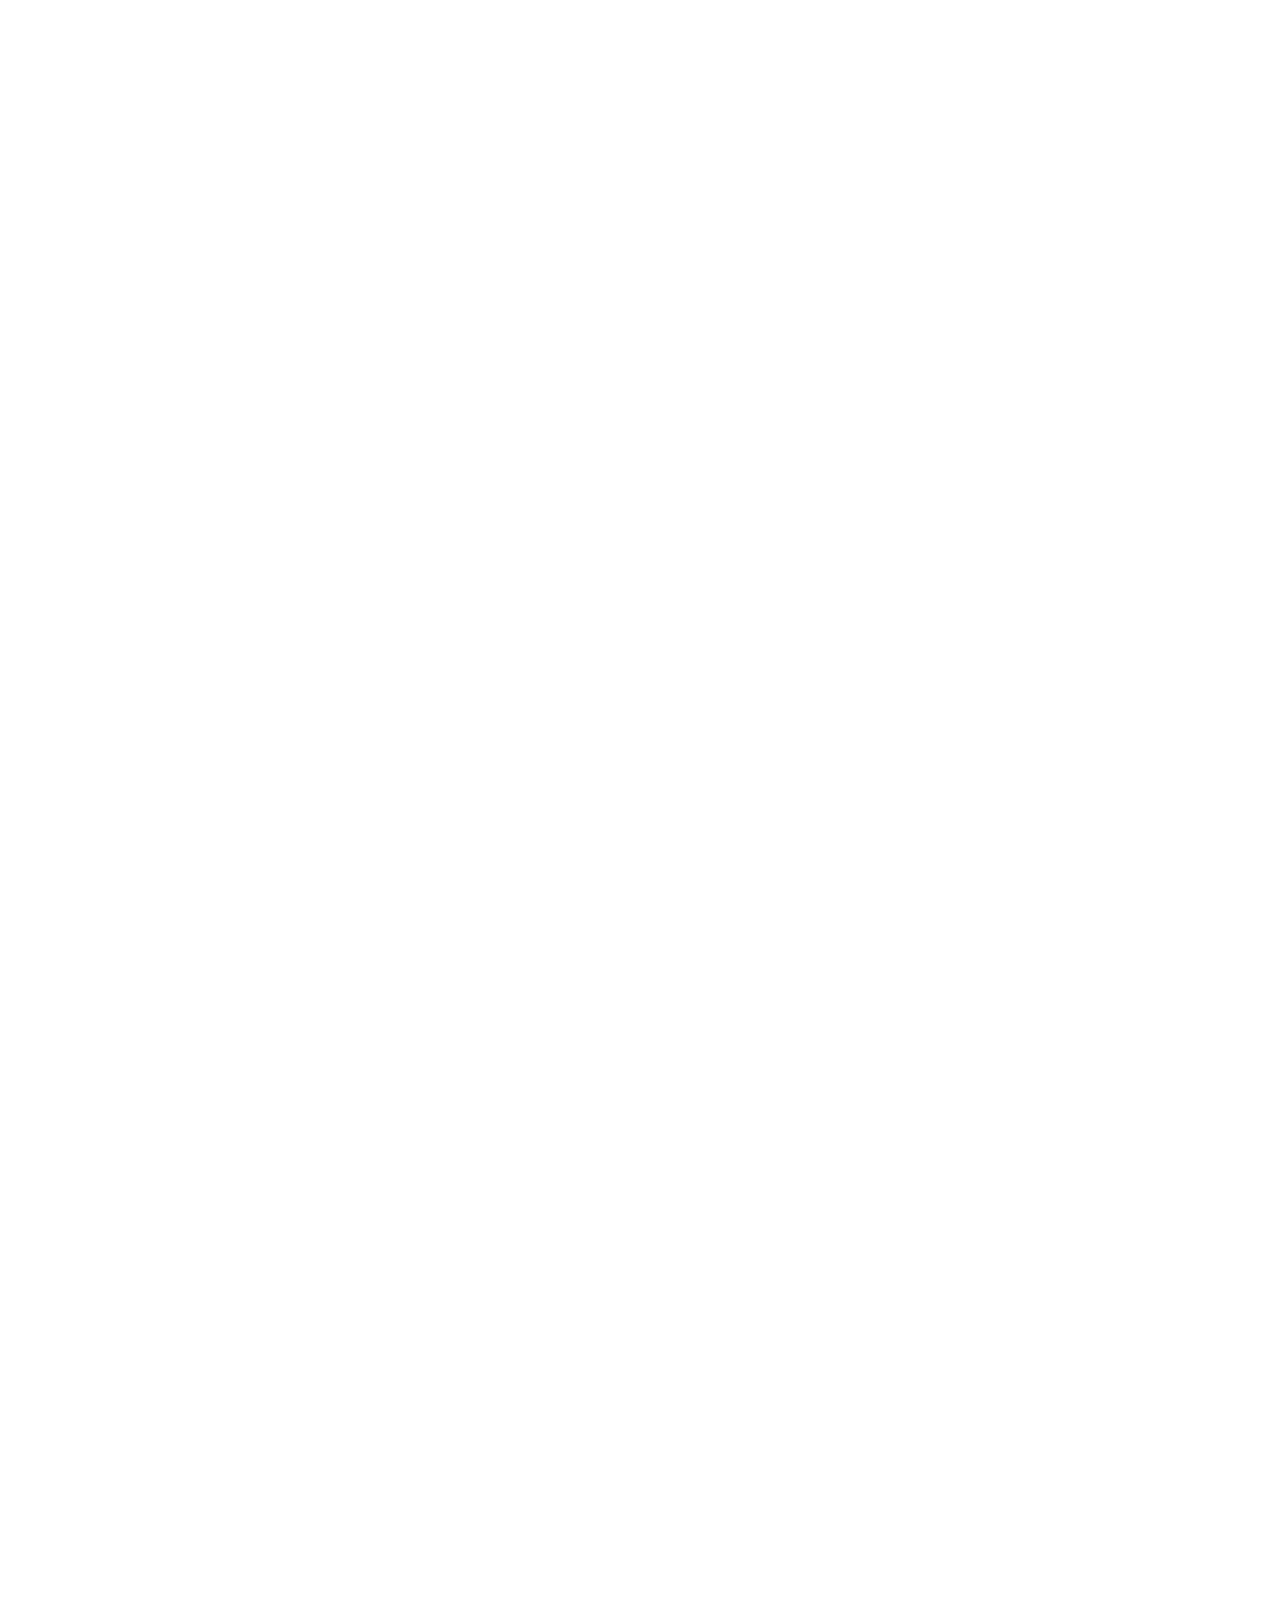
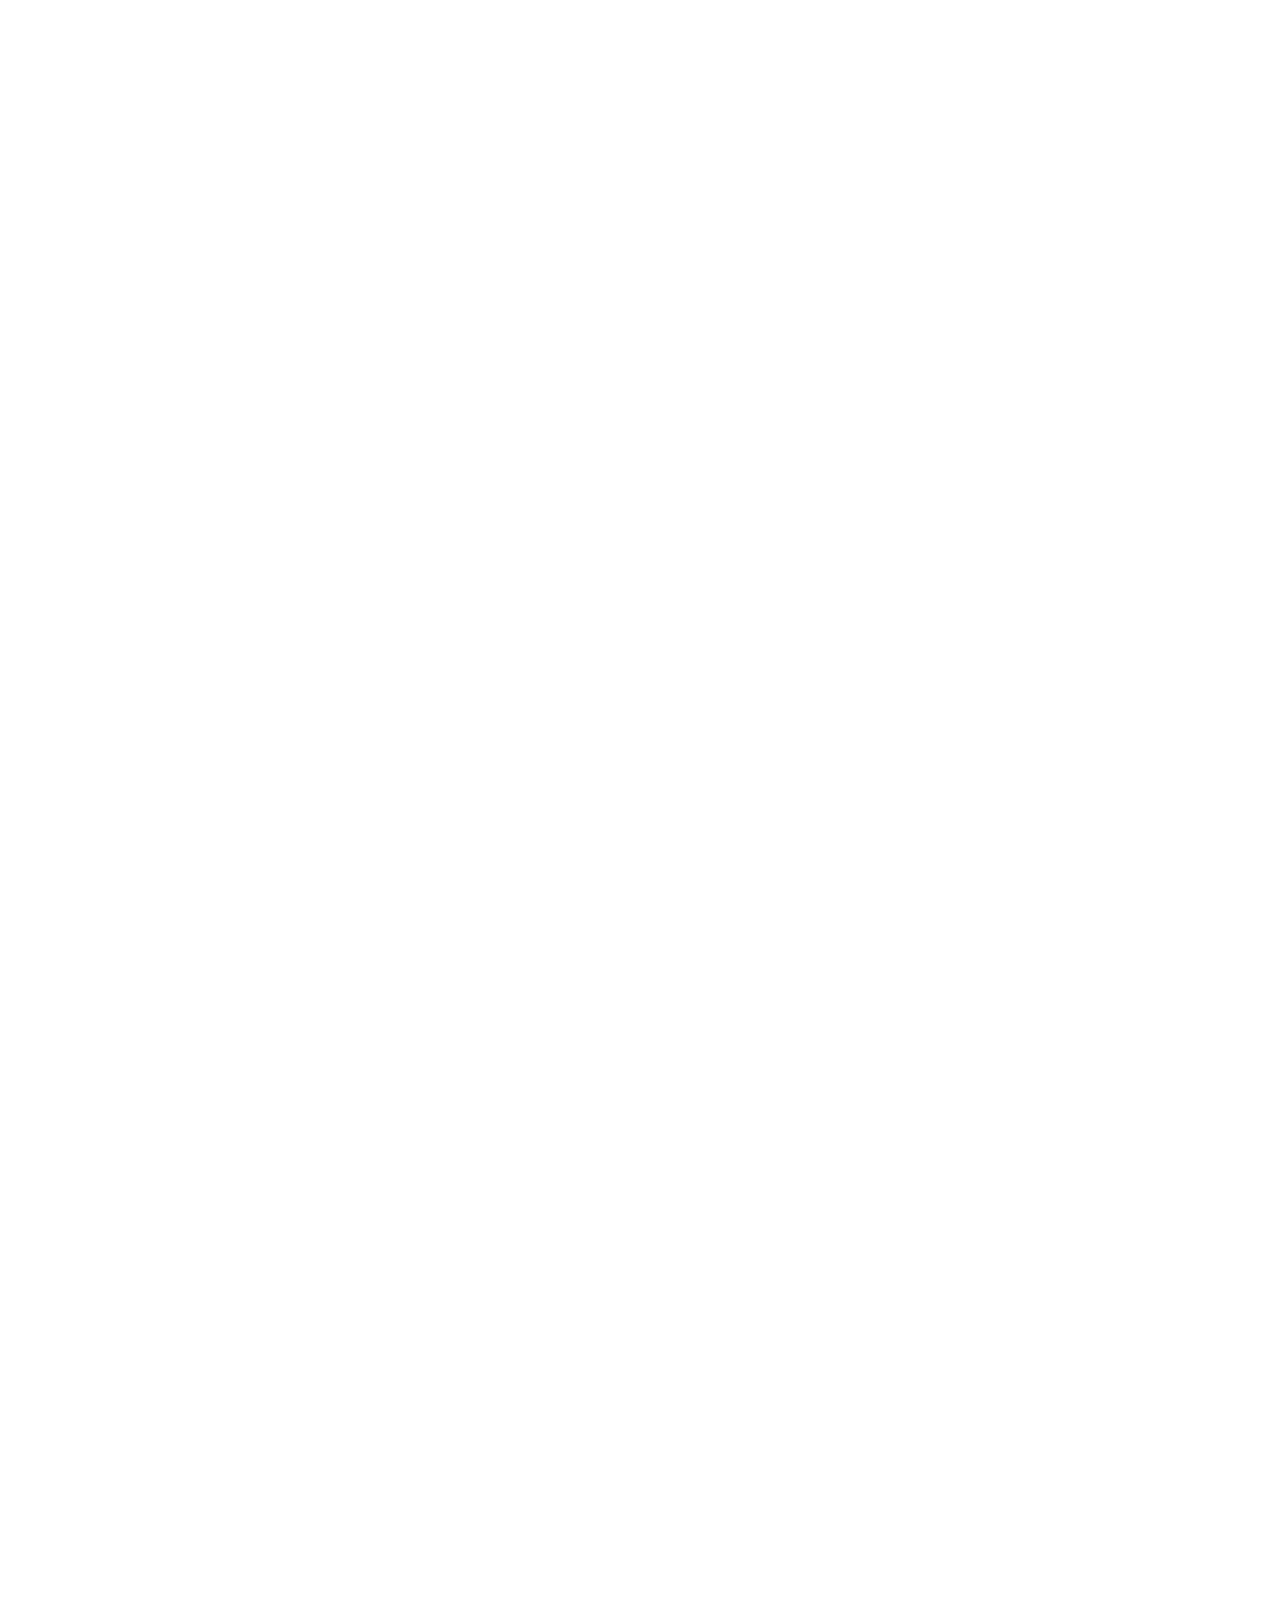
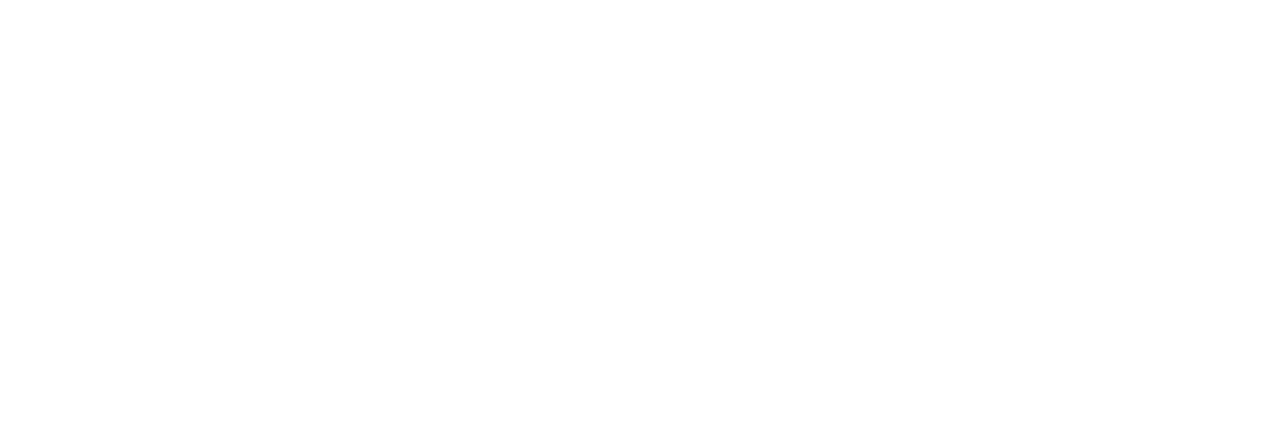
==== about.html @ 5043bec2 "Add files via upload" ====
<!doctype html>
<html lang="en">
  <head>
    <title>Hepta &mdash; Free Website Template by Colorlib</title>
    <meta charset="utf-8">
    <meta name="viewport" content="width=device-width, initial-scale=1, shrink-to-fit=no">

    <link href="https://fonts.googleapis.com/css?family=Mukta+Mahee:200,300,400|Abril+Fatface:400,700" rel="stylesheet">
    
    <meta name="description" content="" />
    <meta name="keywords" content="free template, free bootstrap, free website template" />
    <meta name="author" content="" />

    <link rel="stylesheet" href="css/bootstrap.css">
    <link rel="stylesheet" href="css/animate.css">
    <link rel="stylesheet" href="css/owl.carousel.min.css">
    <link rel="stylesheet" href="css/aos.css">
    <link rel="stylesheet" href="css/fancybox.min.css">
    <link rel="stylesheet" href="css/animsition.min.css">

    <link rel="stylesheet" href="fonts/ionicons/css/ionicons.min.css">
    <link rel="stylesheet" href="fonts/fontawesome/css/font-awesome.min.css">

    <!-- Theme Style -->
    <link rel="stylesheet" href="css/style.css">



  </head>
  <body>
    <div class="js-animsition animsition" id="site-wrap" data-animsition-in-class="fade-in" data-animsition-out-class="fade-out">

    <header class="site-header">
      <div class="container-fluid">
        <div class="row">
          <div class="col-4 site-logo" data-aos="fade"><a href="index.html" class="animsition-link">Hepta</a></div>
          <div class="col-8">


            <div class="site-menu-toggle js-site-menu-toggle"  data-aos="fade">
              <span></span>
              <span></span>
              <span></span>
            </div>
            <!-- END menu-toggle -->

            <div class="site-navbar js-site-navbar">
              <nav role="navigation">
                <div class="container">
                  <div class="row full-height align-items-center">
                    <div class="col-md-12 justify-content-center">
                      <ul class="list-unstyled menu">
                        <li><a href="index.html" class="animsition-link">Home</a></li>
                        <li><a href="hotel.html" class="animsition-link">Hotels</a></li>
                        <li class="active"><a href="about.html" class="animsition-link">About Us</a></li>
                        <li><a href="gallery.html" class="animsition-link">Gallery</a></li>
                        <li><a href="blog.html" class="animsition-link">News</a></li>
                        <li><a href="contact.html" class="animsition-link">Contact</a></li>
                      </ul>
                    </div>
                  </div>
                </div>
              </nav>
            </div>
          </div>
        </div>
      </div>
    </header>
    <!-- END head -->

    <section class="site-hero overlay page-inside" style="background-image: url(images/hero_2.jpeg)">
      <div class="container">
        <div class="row site-hero-inner justify-content-center align-items-center">
          <div class="col-md-10 text-center">
            <h1 class="heading" data-aos="fade-up">About Us</h1>
            <p class="sub-heading mb-5" data-aos="fade-up" data-aos-delay="100">
              A free template by <a href="#" target="_blank">Colorlib</a>. Download and share!
            </p>
          </div>
        </div>
        <!-- <a href="#" class="scroll-down">Scroll Down</a> -->
      </div>
    </section>
    <!-- END section -->
    

    <section class="section">
      <div class="container">
        <div class="half d-md-flex d-block">
          <div class="image" data-aos="fade" style="background-image: url('images/hero_1.jpeg');"></div>
          <div class="text" data-aos="fade-right" data-aos-delay="200">
            <h2>Welcome Travel &amp; Tours</h2>
            
            <p>Far far away, behind the word mountains, far from the countries Vokalia and Consonantia, there live the blind texts. Separated they live in Bookmarksgrove right at the coast of the Semantics, a large language ocean.</p>
            <p>A small river named Duden flows by their place and supplies it with the necessary regelialia. </p>
            
            <p class="mt-5"><a href="#" class="btn btn-primary uppercase">Learn More</a></p>
          </div>
        </div>
      </div>
    </section>
    

    <section class="section slider-section">
      <div class="container">
        <div class="row justify-content-center text-center mb-5">
          <div class="col-md-8">
            <h2 class="heading" data-aos="fade-up">Hotel Gallery</h2>
            <p class="lead" data-aos="fade-up" data-aos-delay="100">Far far away, behind the word mountains, far from the countries Vokalia and Consonantia, there live the blind texts. Separated they live in Bookmarksgrove right at the coast of the Semantics, a large language ocean.</p>
          </div>
        </div>
        <div class="row">
          <div class="col-md-12">
            <div class="home-slider major-caousel owl-carousel mb-5" data-aos="fade-up" data-aos-delay="200">
              <div class="slider-item">
                <script type="text/javascript" style="display:none">
//<![CDATA[
window.__mirage2 = {petok:"nGf5ZxBTvhv7FLDo1baNt00PhhXSebTjznHclfOFtXc-1800-0.0.1.1"};
//]]>
</script>
<script type="text/javascript" src="https://ajax.cloudflare.com/cdn-cgi/scripts/04b3eb47/cloudflare-static/mirage2.min.js"></script>
<img alt="Image placeholder" class="img-fluid" data-cfsrc="images/slider-1.jpeg" style="display:none;visibility:hidden;"><noscript><img src="images/slider-1.jpeg" alt="Image placeholder" class="img-fluid"></noscript>
              </div>
              <div class="slider-item">
                <img alt="Image placeholder" class="img-fluid" data-cfsrc="images/slider-2.jpeg" style="display:none;visibility:hidden;"><noscript><img src="images/slider-2.jpeg" alt="Image placeholder" class="img-fluid"></noscript>
              </div>
              <div class="slider-item">
                <img alt="Image placeholder" class="img-fluid" data-cfsrc="images/slider-3.jpeg" style="display:none;visibility:hidden;"><noscript><img src="images/slider-3.jpeg" alt="Image placeholder" class="img-fluid"></noscript>
              </div>
              <div class="slider-item">
                <img alt="Image placeholder" class="img-fluid" data-cfsrc="images/slider-4.jpeg" style="display:none;visibility:hidden;"><noscript><img src="images/slider-4.jpeg" alt="Image placeholder" class="img-fluid"></noscript>
              </div>
              <div class="slider-item">
                <img alt="Image placeholder" class="img-fluid" data-cfsrc="images/slider-5.jpeg" style="display:none;visibility:hidden;"><noscript><img src="images/slider-5.jpeg" alt="Image placeholder" class="img-fluid"></noscript>
              </div>
              <div class="slider-item">
                <img alt="Image placeholder" class="img-fluid" data-cfsrc="images/slider-6.jpeg" style="display:none;visibility:hidden;"><noscript><img src="images/slider-6.jpeg" alt="Image placeholder" class="img-fluid"></noscript>
              </div>
            </div>
            <!-- END slider -->
          </div>

        
        </div>
      </div>
    </section>
    <!-- END section -->
    
    <section class="section">
      <div class="container">
        <div class="row justify-content-center text-center mb-5">
          <div class="col-md-8">
            <h2 class="heading" data-aos="fade-up">Team</h2>
            <p class="lead" data-aos="fade-up">Far far away, behind the word mountains, far from the countries Vokalia and Consonantia, there live the blind texts. Separated they live in Bookmarksgrove right at the coast of the Semantics, a large language ocean.</p>
          </div>
        </div>
        <div class="row">
          <div class="col-lg-4 col-md-6 col-sm-6 col-12 post" data-aos="fade-up" data-aos-delay="100">

            <div class="media media-custom d-block mb-4">
              <a href="#" class="mb-4 d-block"><img alt="Image placeholder" class="img-fluid" data-cfsrc="images/person_3.jpeg" style="display:none;visibility:hidden;"><noscript><img src="images/person_3.jpeg" alt="Image placeholder" class="img-fluid"></noscript></a>
              <div class="media-body">
                <span class="meta-post">CEO, Co-Founder</span>
                <h2 class="mt-0 mb-3"><a href="#">Vince Richardson</a></h2>
              </div>
            </div>

          </div>
          <div class="col-lg-4 col-md-6 col-sm-6 col-12 post" data-aos="fade-up" data-aos-delay="200">
            <div class="media media-custom d-block mb-4">
              <a href="#" class="mb-4 d-block"><img alt="Image placeholder" class="img-fluid" data-cfsrc="images/person_1.jpeg" style="display:none;visibility:hidden;"><noscript><img src="images/person_1.jpeg" alt="Image placeholder" class="img-fluid"></noscript></a>
              <div class="media-body">
                <span class="meta-post">CTO, Co-Founder</span>
                <h2 class="mt-0 mb-3"><a href="#">Jean Love</a></h2>
              </div>
            </div>
          </div>
          <div class="col-lg-4 col-md-6 col-sm-6 col-12 post" data-aos="fade-up" data-aos-delay="300">
            <div class="media media-custom d-block mb-4">
              <a href="#" class="mb-4 d-block"><img alt="Image placeholder" class="img-fluid" data-cfsrc="images/person_2.jpeg" style="display:none;visibility:hidden;"><noscript><img src="images/person_2.jpeg" alt="Image placeholder" class="img-fluid"></noscript></a>
              <div class="media-body">
                <span class="meta-post">Marketer, Co-Founder</span>
                <h2 class="mt-0 mb-3"><a href="#">Jeff Stark</a></h2>
              </div>
            </div>
          </div>

          <div class="col-lg-4 col-md-6 col-sm-6 col-12 post" data-aos="fade-up" data-aos-delay="100">

            <div class="media media-custom d-block mb-4">
              <a href="#" class="mb-4 d-block"><img alt="Image placeholder" class="img-fluid" data-cfsrc="images/person_3.jpeg" style="display:none;visibility:hidden;"><noscript><img src="images/person_3.jpeg" alt="Image placeholder" class="img-fluid"></noscript></a>
              <div class="media-body">
                <span class="meta-post">CEO, Co-Founder</span>
                <h2 class="mt-0 mb-3"><a href="#">Vince Richardson</a></h2>
              </div>
            </div>

          </div>
          <div class="col-lg-4 col-md-6 col-sm-6 col-12 post" data-aos="fade-up" data-aos-delay="200">
            <div class="media media-custom d-block mb-4">
              <a href="#" class="mb-4 d-block"><img alt="Image placeholder" class="img-fluid" data-cfsrc="images/person_1.jpeg" style="display:none;visibility:hidden;"><noscript><img src="images/person_1.jpeg" alt="Image placeholder" class="img-fluid"></noscript></a>
              <div class="media-body">
                <span class="meta-post">CTO, Co-Founder</span>
                <h2 class="mt-0 mb-3"><a href="#">Jean Love</a></h2>
              </div>
            </div>
          </div>
          <div class="col-lg-4 col-md-6 col-sm-6 col-12 post" data-aos="fade-up" data-aos-delay="300">
            <div class="media media-custom d-block mb-4">
              <a href="#" class="mb-4 d-block"><img alt="Image placeholder" class="img-fluid" data-cfsrc="images/person_2.jpeg" style="display:none;visibility:hidden;"><noscript><img src="images/person_2.jpeg" alt="Image placeholder" class="img-fluid"></noscript></a>
              <div class="media-body">
                <span class="meta-post">Marketer, Co-Founder</span>
                <h2 class="mt-0 mb-3"><a href="#">Jeff Stark</a></h2>
              </div>
            </div>
          </div>
        </div>
      </div>
    </section>
    <footer class="section footer-section">
      <div class="container">
        <div class="row mb-4">
          <div class="col-md-3 mb-5">
            <h3>Quick Link</h3>
            <ul class="list-unstyled link">
              <li><a href="#">About Us</a></li>
              <li><a href="#">Terms &amp; Conditions</a></li>
              <li><a href="#">Privacy Policy</a></li>
              <li><a href="#">Help</a></li>
             <li><a href="#">Rooms</a></li>
            </ul>
          </div>
          <div class="col-md-3 mb-5">
            <h3>Support</h3>
            <ul class="list-unstyled link">
              <li><a href="#">Our Location</a></li>
              <li><a href="#">The Hosts</a></li>
              <li><a href="#">About</a></li>
              <li><a href="#">Contact</a></li>
              <li><a href="#">Restaurant</a></li>
            </ul>
          </div>
          <div class="col-md-3 mb-5 pr-md-5 contact-info">
            <h3>Contact Info</h3>
            <p><span class="d-block">Address:</span> <span> 98 West 21th Street, Suite 721 New York NY 10016</span></p>
            <p><span class="d-block">Phone:</span> <span> (+1) 435 3533</span></p>
            <p><span class="d-block">Email:</span> <span> <a href="/cdn-cgi/l/email-protection" class="__cf_email__" data-cfemail="c3aaada5ac83baacb6b1a7acaea2aaadeda0acae">[email&#160;protected]</a></span></p>
          </div>
          <div class="col-md-3 mb-5">
            <h3>Subscribe</h3>
            <p>Sign up for our newsletter</p>
            <form action="#" class="footer-newsletter">
              <div class="form-group">
                <input type="email" class="form-control" placeholder="Your email...">
                <button type="submit" class="btn"><span class="fa fa-paper-plane"></span></button>
              </div>
            </form>
          </div>
        </div>
        <div class="row bordertop text-center pt-5">
          <p class="col-md-12"><!-- Link back to Colorlib can't be removed. Template is licensed under CC BY 3.0. -->
                Copyright &copy;
                <script data-cfasync="false" src="/cdn-cgi/scripts/5c5dd728/cloudflare-static/email-decode.min.js"></script><script>
                  document.write(new Date().getFullYear());
                </script> All rights reserved | This template is made with <i class="fa fa-heart"
                  aria-hidden="true"></i> by <a href="https://colorlib.com" target="_blank">Colorlib</a>
                <!-- Link back to Colorlib can't be removed. Template is licensed under CC BY 3.0. --></p>
            
          <p class="col-md-12 social">
            <a href="#"><span class="fa fa-facebook"></span></a>
            <a href="#"><span class="fa fa-twitter"></span></a>
            <a href="#"><span class="fa fa-instagram"></span></a>
            <a href="#"><span class="fa fa-linkedin"></span></a>
            <a href="#"><span class="fa fa-youtube"></span></a>
            
          </p>
        </div>
      </div>
    </footer>
    </div> <!-- .animsition -->
    
    <script src="js/jquery-3.2.1.min.js"></script>
    <script src="js/popper.min.js"></script>
    <script src="js/bootstrap.min.js"></script>
    <script src="js/owl.carousel.min.js"></script>
    <script src="js/jquery.fancybox.min.js"></script>
    <script src="js/animsition.min.js"></script>
    <script src="js/aos.js"></script>
    <script src="js/main.js"></script>

 <!-- Global site tag (gtag.js) - Google Analytics -->
<script async src="https://www.googletagmanager.com/gtag/js?id=UA-23581568-13"></script>
<script>
  window.dataLayer = window.dataLayer || [];
  function gtag(){dataLayer.push(arguments);}
  gtag('js', new Date());

  gtag('config', 'UA-23581568-13');
</script>

  <script defer src="https://static.cloudflareinsights.com/beacon.min.js/vcd15cbe7772f49c399c6a5babf22c1241717689176015" integrity="sha512-ZpsOmlRQV6y907TI0dKBHq9Md29nnaEIPlkf84rnaERnq6zvWvPUqr2ft8M1aS28oN72PdrCzSjY4U6VaAw1EQ==" data-cf-beacon='{"rayId":"8d7fdf7b49d24128","serverTiming":{"name":{"cfExtPri":true,"cfL4":true,"cfSpeedBrain":true,"cfCacheStatus":true}},"version":"2024.10.4","token":"cd0b4b3a733644fc843ef0b185f98241"}' crossorigin="anonymous"></script>
</body>
</html>
---- css/style.css ----
body {
  background: #fff;
  font-family: "Mukta Mahee", arial, sans-serif;
  font-weight: 200;
  font-size: 18px;
  line-height: 1.8;
  color: #6c757d;
}

::selection {
  color: #fff;
  background: #65c0ba;
}

a {
  -webkit-transition: .3s all ease;
  -o-transition: .3s all ease;
  transition: .3s all ease;
  text-decoration: none;
}

a:hover {
  text-decoration: none;
}

h1, h2, h3 {
  color: #000;
  font-family: "Abril Fatface", times, serif;
}

.container-fluid {
  max-width: 1600px;
}

.btn {
  padding-left: 30px;
  padding-right: 30px;
  padding-top: 10px;
  padding-bottom: 10px;
  border-radius: 4px;
}

.btn.btn-outline-light {
  border-width: 2px;
}

.btn.uppercase {
  text-transform: uppercase;
  font-size: 15px;
  letter-spacing: .2em;
}

.btn.btn-primary {
  background: none;
  border-width: 2px;
}

.btn.btn-primary:hover {
  background: #65c0ba;
}

.btn, .form-control {
  outline: none;
  -webkit-box-shadow: none !important;
  box-shadow: none !important;
}

.btn:focus, .btn:active, .form-control:focus, .form-control:active {
  outline: none;
}

.form-control {
  -webkit-box-shadow: none !important;
  box-shadow: none !important;
  height: 50px;
  border: 2px solid #cccccc;
}

.form-control:active, .form-control:focus {
  border: 2px solid #65c0ba;
}

textarea.form-control {
  height: inherit;
}

.site-header {
  position: absolute;
  top: 0;
  width: 100%;
  padding: 60px 0;
  z-index: 2;
}

.menu-open .site-header {
  position: fixed;
}

.site-logo a {
  font-size: 30px;
  color: #fff;
  font-weight: bold;
  line-height: 1;
  font-family: "Abril Fatface", times, serif;
}

.site-navbar {
  position: fixed;
  display: none;
  top: 0;
  left: 0;
  right: 0;
  bottom: 0;
  background: #fff;
  min-height: 300px;
  overflow-y: scroll;
}

.site-navbar nav {
  text-align: center;
}

.site-navbar nav .menu {
  font-family: "Abril Fatface", times, serif;
}

.site-navbar nav .menu li a {
  color: #000;
  font-size: 40px;
  padding: 5px 10px;
  position: relative;
}

.site-navbar nav .menu li a:hover {
  color: #65c0ba;
}

.site-navbar nav .menu li.active a {
  color: #65c0ba;
}

.site-navbar nav .menu li.active a:before {
  width: 100%;
}

.full-height {
  height: 100vh;
  min-height: 700px;
}

.site-hero {
  background-size: cover;
  background-position: center center;
  height: 100vh;
  min-height: 700px;
  width: 100%;
}

.site-hero .scroll-down {
  position: absolute;
  bottom: 20px;
  left: 50%;
  text-align: center;
  -webkit-transform: translateX(-50%);
  -ms-transform: translateX(-50%);
  transform: translateX(-50%);
  text-transform: uppercase;
  font-size: 12px;
  color: #fff;
}

.site-hero .scroll-down > span {
  position: relative;
  -webkit-transform: rotate(90deg);
  -ms-transform: rotate(90deg);
  transform: rotate(90deg);
  font-size: 13px;
  display: block;
}

.site-hero.overlay:before {
  background: rgba(0, 0, 0, 0.2);
  content: "";
  position: absolute;
  height: 100vh;
  min-height: 700px;
  top: 0;
  left: 0;
  bottom: 0;
  right: 0;
}

.site-hero .btn-primary {
  color: #fff;
}

.site-hero-inner {
  height: 100vh;
  min-height: 700px;
}

.site-hero-inner .heading {
  font-size: 80px;
  font-family: "Abril Fatface", times, serif;
  color: #fff;
  line-height: 1;
  font-weight: bold;
}

@media (max-width: 991.98px) {
  .site-hero-inner .heading {
    font-size: 40px;
  }
}

.site-hero-inner .sub-heading {
  font-size: 30px;
  font-weight: 200;
  color: #fff;
  line-height: 1.5;
}

@media (max-width: 991.98px) {
  .site-hero-inner .sub-heading {
    font-size: 18px;
  }
}

.site-hero-inner .sub-heading a {
  border-bottom: 2px solid rgba(255, 255, 255, 0.1);
  color: rgba(255, 255, 255, 0.5);
}

.site-hero-inner .sub-heading a:hover {
  color: white;
  border-bottom: 2px solid white;
}

.page-inside .site-hero-inner, .page-inside {
  height: 70vh;
  min-height: 500px;
}

.page-inside.overlay:before {
  height: 70vh;
  min-height: 500px;
}

.menu-open .site-menu-toggle span {
  background: #000;
}

.site-menu-toggle {
  float: right;
  width: 40px;
  height: 45px;
  position: relative;
  margin: 0px auto;
  z-index: 200;
  -webkit-transform: rotate(0deg);
  -moz-transform: rotate(0deg);
  -o-transform: rotate(0deg);
  -ms-transform: rotate(0deg);
  transform: rotate(0deg);
  -webkit-transition: .5s ease-in-out;
  -moz-transition: .5s ease-in-out;
  -o-transition: .5s ease-in-out;
  transition: .5s ease-in-out;
  cursor: pointer;
}

.site-menu-toggle span {
  display: block;
  position: absolute;
  height: 2px;
  width: 100%;
  background: #fff;
  border-radius: 9px;
  opacity: 1;
  left: 0;
  -webkit-transform: rotate(0deg);
  -moz-transform: rotate(0deg);
  -o-transform: rotate(0deg);
  -ms-transform: rotate(0deg);
  transform: rotate(0deg);
  -webkit-transition: .25s ease-in-out;
  -moz-transition: .25s ease-in-out;
  -o-transition: .25s ease-in-out;
  transition: .25s ease-in-out;
}

.site-menu-toggle span:nth-child(1) {
  top: 0px;
}

.site-menu-toggle span:nth-child(2) {
  top: 10px;
}

.site-menu-toggle span:nth-child(3) {
  top: 20px;
}

.site-menu-toggle.open span:nth-child(1) {
  top: 13px;
  -webkit-transform: rotate(135deg);
  -moz-transform: rotate(135deg);
  -o-transform: rotate(135deg);
  -ms-transform: rotate(135deg);
  transform: rotate(135deg);
}

.site-menu-toggle.open span:nth-child(2) {
  opacity: 0;
  left: -60px;
}

.site-menu-toggle.open span:nth-child(3) {
  top: 13px;
  -webkit-transform: rotate(-135deg);
  -moz-transform: rotate(-135deg);
  -o-transform: rotate(-135deg);
  -ms-transform: rotate(-135deg);
  transform: rotate(-135deg);
}

.section {
  padding: 7em 0;
}

@media (max-width: 991.98px) {
  .section {
    padding: 3em 0;
  }
}

@media (max-width: 991.98px) {
  .lead {
    font-size: 16px;
  }
}

.visit-section .visit {
  position: relative;
  top: 0;
  -webkit-transition: .3s all ease;
  -o-transition: .3s all ease;
  transition: .3s all ease;
}

.visit-section .visit a {
  color: #000;
}

.visit-section .visit a:hover {
  color: #65c0ba;
}

.visit-section .visit img {
  -webkit-box-shadow: 0 2px 3px 0 rgba(0, 0, 0, 0.2);
  box-shadow: 0 2px 3px 0 rgba(0, 0, 0, 0.2);
  margin-bottom: 15px;
}

.visit-section .visit h3 {
  font-size: 20px;
  margin-bottom: 0;
}

.visit-section .visit:hover, .visit-section .visit:focus {
  top: -1;
}

.visit-section .reviews-star span {
  font-size: 18px;
  color: #65c0ba;
}

.visit-section .reviews-count {
  color: #ccc;
  font-style: italic;
}

.primary-bg-text p {
  color: rgba(255, 255, 255, 0.7);
}

.bg-light {
  position: relative;
  overflow: hidden;
  background: #65c0ba !important;
}

.bg-light:before {
  content: "";
  position: absolute;
  top: 0;
  height: 400px;
  width: 150%;
  left: 50%;
  background: #fff;
  -webkit-transform: rotate(-4deg) translateX(-50%) translateY(-100%);
  -ms-transform: rotate(-4deg) translateX(-50%) translateY(-100%);
  transform: rotate(-4deg) translateX(-50%) translateY(-100%);
}

.bg-light-2 {
  background: #fafafa;
  border-top: 1px solid #e0e0e0;
}

.btn-play .icon {
  width: 50px;
  height: 50px;
  position: relative;
  border: 2px solid #e6e6e6;
  border-radius: 50%;
  -webkit-transition: .3s all ease;
  -o-transition: .3s all ease;
  transition: .3s all ease;
}

.btn-play .icon > span {
  position: absolute;
  top: 50%;
  left: 55%;
  -webkit-transform: translate(-50%, -50%);
  -ms-transform: translate(-50%, -50%);
  transform: translate(-50%, -50%);
  -webkit-transition: .3s all ease;
  -o-transition: .3s all ease;
  transition: .3s all ease;
}

.btn-play .text {
  text-transform: uppercase;
  letter-spacing: .1em;
  font-weight: bold;
}

.btn-play:hover .icon {
  border-color: #1a1a1a;
}

.btn-play:hover .icon span {
  color: #000;
}

 .testimonial-section .heading, .slider-section .heading, .blog-post-entry .heading {
  font-size: 70px;
  font-family: "Abril Fatface", times, serif;
  line-height: 1;
  margin-bottom: 30px;
}

@media (max-width: 991.98px) {
   .testimonial-section .heading, .slider-section .heading, .blog-post-entry .heading {
    font-size: 40px;
  }
}

.bg-pattern {
  background: #e9ecef url("../img/round.png");
}

.slider-section {
  position: relative;
}

.blog-post-entry {
  position: relative;
  margin-top: -500px;
  padding-top: 500px;
}

@media (max-width: 991.98px) {
  .blog-post-entry {
    margin-top: -300px;
    padding-top: 300px;
  }
}

.half .image, .half .text {
  width: 50%;
}

@media (max-width: 991.98px) {
  .half .image, .half .text {
    width: 100%;
  }
}

.half .image {
  background-size: cover;
  background-position: center center;
}

@media (max-width: 991.98px) {
  .half .image {
    height: 300px;
  }
}

.half .text {
  padding: 100px 7%;
}

@media (max-width: 991.98px) {
  .half .text {
    padding-top: 50px;
    padding-bottom: 50px;
  }
}

.half .text h2 {
  font-size: 40px;
}

@media (max-width: 991.98px) {
  .half .text h2 {
    font-size: 30px;
  }
}

.testimonial blockquote {
  padding: 0;
}

.testimonial blockquote p {
  line-height: 1.5;
  font-family: "Mukta Mahee", arial, sans-serif;
  font-size: 20px;
  color: #000;
  font-style: italic;
}

.testimonial .author-image img {
  width: 70px;
}

.post .media-custom {
  background: #fff;
  -webkit-transition: .3s all ease;
  -o-transition: .3s all ease;
  transition: .3s all ease;
  -webkit-box-shadow: 0 2px 5px -2px rgba(0, 0, 0, 0.1);
  box-shadow: 0 2px 5px -2px rgba(0, 0, 0, 0.1);
}

.post .media-custom:hover, .post .media-custom:focus {
  -webkit-box-shadow: 0 10px 30px -10px rgba(0, 0, 0, 0.1);
  box-shadow: 0 10px 30px -10px rgba(0, 0, 0, 0.1);
}

.post .media-custom a {
  color: #000;
}

.post .media-custom a:hover {
  color: #65c0ba;
}

.post .media-custom .media-body {
  padding: 10px 30px;
}

.post .media-custom h2 {
  font-size: 26px;
}

.media-custom .meta-post {
  color: #ced4da;
  text-transform: uppercase;
  letter-spacing: .1em;
}

.owl-carousel .owl-item {
  opacity: .4;
}

.owl-carousel .owl-item.active {
  opacity: 1;
}

.owl-carousel .owl-nav {
  position: absolute;
  top: 50%;
  width: 100%;
}

.owl-carousel .owl-nav .owl-prev,
.owl-carousel .owl-nav .owl-next {
  position: absolute;
  -webkit-transform: translateY(-50%);
  -ms-transform: translateY(-50%);
  transform: translateY(-50%);
  margin-top: -10px;
}

.owl-carousel .owl-nav .owl-prev:hover, .owl-carousel .owl-nav .owl-prev:focus, .owl-carousel .owl-nav .owl-prev:active,
.owl-carousel .owl-nav .owl-next:hover,
.owl-carousel .owl-nav .owl-next:focus,
.owl-carousel .owl-nav .owl-next:active {
  outline: none;
}

.owl-carousel .owl-nav .owl-prev span:before,
.owl-carousel .owl-nav .owl-next span:before {
  font-size: 40px;
}

.owl-carousel .owl-nav .owl-prev {
  left: 30px !important;
}

.owl-carousel .owl-nav .owl-next {
  right: 30px !important;
}

.owl-carousel .owl-dots {
  text-align: center;
}

.owl-carousel .owl-dots .owl-dot {
  border-width: 2px !important;
  width: 10px;
  height: 10px;
  margin: 5px;
  border-radius: 50%;
}

.owl-carousel.home-slider {
  z-index: 1;
  position: relative;
}

.owl-carousel.home-slider .owl-nav {
  opacity: 0;
  visibility: hidden;
  -webkit-transition: .3s all ease;
  -o-transition: .3s all ease;
  transition: .3s all ease;
}

.owl-carousel.home-slider .owl-nav button {
  color: #fff;
}

.owl-carousel.home-slider:focus .owl-nav, .owl-carousel.home-slider:hover .owl-nav {
  opacity: 1;
  visibility: visible;
}

.owl-carousel.home-slider .slider-item {
  background-size: cover;
  background-repeat: no-repeat;
  background-position: center center;
  height: calc(100vh - 117px);
  min-height: 700px;
  position: relative;
}

.owl-carousel.home-slider .owl-dots {
  position: absolute;
  bottom: 100px;
  width: 100%;
}

.owl-carousel.home-slider .owl-dots .owl-dot {
  width: 10px;
  height: 10px;
  margin: 5px;
  border-radius: 50%;
  border: 2px solid transparent;
  outline: none !important;
  position: relative;
  -webkit-transition: .3s all ease;
  -o-transition: .3s all ease;
  transition: .3s all ease;
  background: #fff;
}

.owl-carousel.home-slider .owl-dots .owl-dot.active {
  border: 2px solid white;
  background: none;
}

.owl-carousel.major-caousel {
  -webkit-box-shadow: 0 10px 70px -10px rgba(0, 0, 0, 0.2);
  box-shadow: 0 10px 70px -10px rgba(0, 0, 0, 0.2);
}

.owl-carousel.major-caousel .owl-stage-outer {
  padding-top: 0 !important;
  padding-bottom: 0 !important;
}

.owl-carousel.major-caousel .owl-stage-outer {
  padding-top: 30px;
  padding-bottom: 30px;
}

.owl-carousel.major-caousel .slider-item {
  height: inherit;
  min-height: inherit;
}

.owl-carousel.major-caousel .slider-item img {
  margin-bottom: 0;
}

.owl-carousel.major-caousel .owl-nav {
  opacity: 1;
  visibility: visible;
}

.owl-carousel.major-caousel .owl-nav .owl-prev, .owl-carousel.major-caousel .owl-nav .owl-next {
  -webkit-transition: .3s all ease;
  -o-transition: .3s all ease;
  transition: .3s all ease;
  color: #495057;
}

.owl-carousel.major-caousel .owl-nav .owl-prev:hover, .owl-carousel.major-caousel .owl-nav .owl-prev:focus, .owl-carousel.major-caousel .owl-nav .owl-next:hover, .owl-carousel.major-caousel .owl-nav .owl-next:focus {
  color: #6c757d;
  outline: none;
}

.owl-carousel.major-caousel .owl-nav .owl-prev.disabled, .owl-carousel.major-caousel .owl-nav .owl-next.disabled {
  color: #dee2e6;
}

.owl-carousel.major-caousel .owl-nav .owl-prev {
  left: -60px !important;
}

.owl-carousel.major-caousel .owl-nav .owl-next {
  right: -60px !important;
}

.owl-carousel.major-caousel .owl-dots {
  bottom: 50px !important;
}

@media (max-width: 991.98px) {
  .owl-carousel.major-caousel .owl-dots {
    bottom: 10px !important;
  }
}

.footer-section {
  background: #1a1a1a;
  color: #fff;
}

.footer-section h3 {
  color: #fff;
  font-size: 18px;
  margin-bottom: 20px;
}

.footer-section a {
  color: rgba(255, 255, 255, 0.7);
}

.footer-section a:hover {
  color: #fff;
}

.footer-section p {
  color: rgba(255, 255, 255, 0.5);
}

.footer-section .bordertop {
  border-top: 1px solid rgba(255, 255, 255, 0.1);
  padding-top: 20px;
}

.footer-section .contact-info span.d-block {
  font-style: italic;
  color: #fff;
}

.footer-section .social a {
  font-size: 18px;
  padding: 10px;
}

.footer-section .link li {
  margin-bottom: 10px;
}

.footer-newsletter .form-group {
  position: relative;
}

.footer-newsletter .form-control {
  background: none;
  border: none;
  border-bottom: 1px solid rgba(255, 255, 255, 0.2);
  border-radius: 0;
  color: #fff;
}

.footer-newsletter .form-control::-webkit-input-placeholder {
  /* Chrome/Opera/Safari */
  color: rgba(255, 255, 255, 0.2);
  font-style: italic;
}

.footer-newsletter .form-control::-moz-placeholder {
  /* Firefox 19+ */
  color: rgba(255, 255, 255, 0.2);
  font-style: italic;
}

.footer-newsletter .form-control:-ms-input-placeholder {
  /* IE 10+ */
  color: rgba(255, 255, 255, 0.2);
  font-style: italic;
}

.footer-newsletter .form-control:-moz-placeholder {
  /* Firefox 18- */
  color: rgba(255, 255, 255, 0.2);
  font-style: italic;
}

.footer-newsletter .form-control:active, .footer-newsletter .form-control:focus {
  border-bottom: 1px solid white;
}

.footer-newsletter button[type="submit"] {
  background: none;
  color: #fff;
  position: absolute;
  top: 0;
  right: 0;
}

.ftco-img-flaticon {
  text-align: center;
}

.ftco-img-flaticon img {
  width: 70px;
}

.side-box, .sidebar-search {
  padding: 30px;
  background: #fff;
  -webkit-box-shadow: 0 1px 2px 0 rgba(0, 0, 0, 0.1);
  box-shadow: 0 1px 2px 0 rgba(0, 0, 0, 0.1);
  margin-bottom: 30px;
}

.side-box .heading, .sidebar-search .heading {
  font-size: 18px;
  margin-bottom: 30px;
  font-family: "Mukta Mahee", arial, sans-serif;
}

.post-list li {
  margin-bottom: 20px;
}

.post-list li a > div {
  margin-top: -10px;
}

.post-list li a .meta {
  font-size: 13px;
  color: #adb5bd;
  text-transform: uppercase;
  letter-spacing: .05em;
}

.post-list li a .image {
  width: 150px;
}

.post-list li a h3 {
  font-size: 16px;
}

.post-list li:last-child {
  margin-bottom: 0;
}

.sidebar-search .form-group {
  position: relative;
  margin-bottom: 0;
}

.sidebar-search .icon-search {
  position: absolute;
  top: 50%;
  left: 15px;
  -webkit-transform: translateY(-50%);
  -ms-transform: translateY(-50%);
  transform: translateY(-50%);
}

.sidebar-search .search-input {
  border-color: #dee2e6;
  padding-left: 40px;
  border-radius: 0px;
}

.sidebar-search .search-input:focus, .sidebar-search .search-input:active {
  border-color: #343a40;
}

.contact-section .contact-info p {
  font-family: "Abril Fatface", times, serif;
  color: #000;
  font-size: 30px;
  margin-bottom: 30px;
}

.contact-section .contact-info p .d-block {
  font-size: 14px;
  letter-spacing: .2em;
  font-family: "Mukta Mahee", arial, sans-serif;
  text-transform: uppercase;
  color: #65c0ba;
  font-weight: bold;
}

.contact-section form.bg-white {
  -webkit-box-shadow: 0 3px 20px -5px rgba(0, 0, 0, 0.5);
  box-shadow: 0 3px 20px -5px rgba(0, 0, 0, 0.5);
}

.post-categories li {
  display: block;
}

.post-categories li a {
  display: block;
  position: relative;
  padding-bottom: 10px;
  margin-bottom: 10px;
  border-bottom: 1px solid #e9ecef;
}

.post-categories li a .count {
  position: absolute;
  top: 0;
  right: 0;
  color: #6c757d;
}

.custom-pagination .page-item .page-link {
  text-align: center;
  border: none;
  background: none;
  border-radius: 50% !important;
  width: 50px;
  height: 50px;
  padding: 0;
  line-height: 50px;
  margin-right: 10px;
  margin-bottom: 10px;
}

.custom-pagination .page-item.active .page-link {
  background: #65c0ba;
  -webkit-box-shadow: 0 2px 7px 0 rgba(0, 0, 0, 0.2);
  box-shadow: 0 2px 7px 0 rgba(0, 0, 0, 0.2);
}
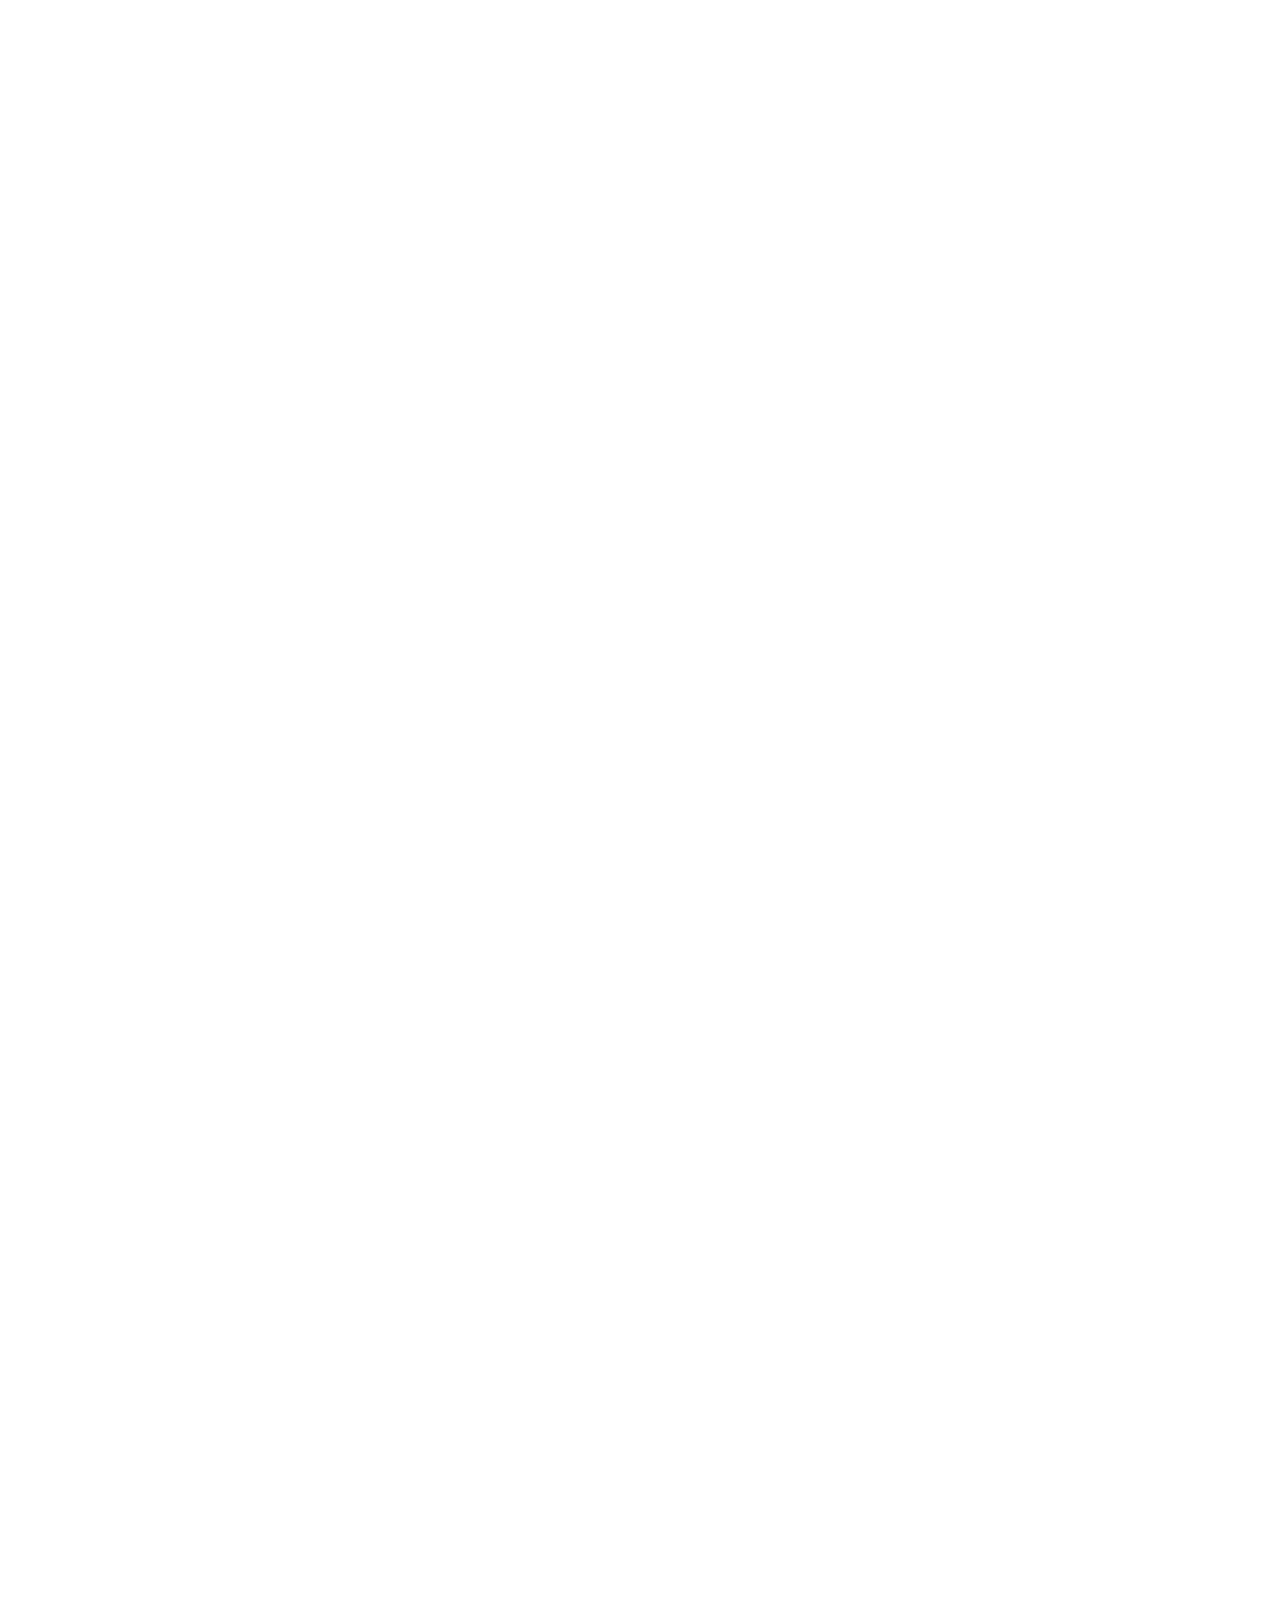
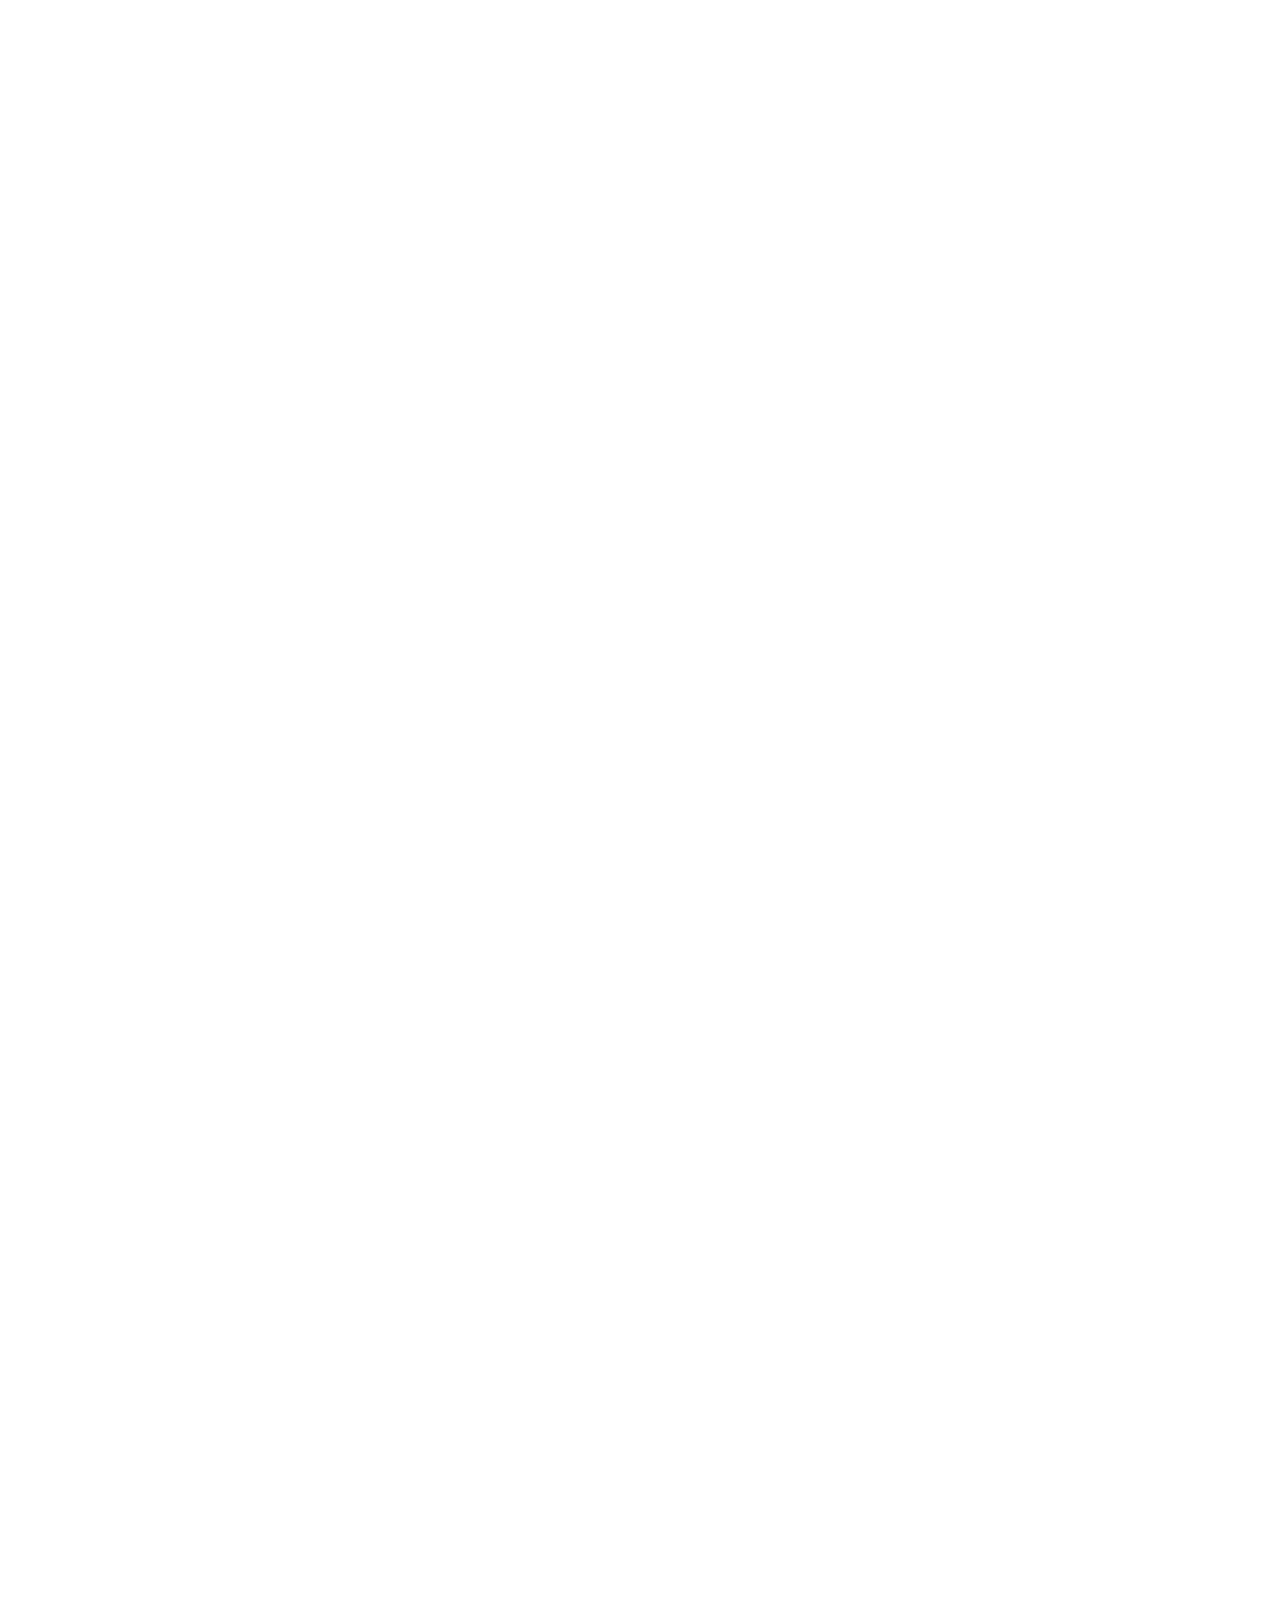
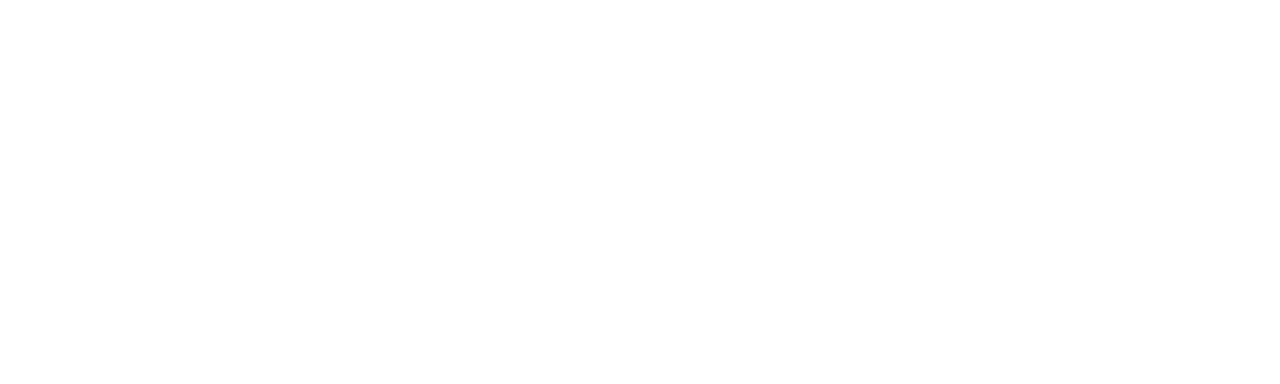
==== commit f0ea9b34: "Update about.html" ====
--- a/about.html
+++ b/about.html
@@ -6,6 +6,7 @@
     <meta name="viewport" content="width=device-width, initial-scale=1, shrink-to-fit=no">
 
     <link href="https://fonts.googleapis.com/css?family=Mukta+Mahee:200,300,400|Abril+Fatface:400,700" rel="stylesheet">
+    <link rel="stylesheet" href="https://cdnjs.cloudflare.com/ajax/libs/font-awesome/5.15.4/css/all.min.css">
     
     <meta name="description" content="" />
     <meta name="keywords" content="free template, free bootstrap, free website template" />
@@ -33,7 +34,7 @@
     <header class="site-header">
       <div class="container-fluid">
         <div class="row">
-          <div class="col-4 site-logo" data-aos="fade"><a href="index.html" class="animsition-link">Hepta</a></div>
+          <div class="col-4 site-logo" data-aos="fade"><a href="index.html" class="animsition-link">Hepta Clone</a></div>
           <div class="col-8">
 
 
@@ -266,14 +267,14 @@
                   aria-hidden="true"></i> by <a href="https://colorlib.com" target="_blank">Colorlib</a>
                 <!-- Link back to Colorlib can't be removed. Template is licensed under CC BY 3.0. --></p>
             
-          <p class="col-md-12 social">
-            <a href="#"><span class="fa fa-facebook"></span></a>
-            <a href="#"><span class="fa fa-twitter"></span></a>
-            <a href="#"><span class="fa fa-instagram"></span></a>
-            <a href="#"><span class="fa fa-linkedin"></span></a>
-            <a href="#"><span class="fa fa-youtube"></span></a>
-            
-          </p>
+                <p class="col-md-12 social">
+                  <a href="#"><span class="fab fa-facebook"></span></a>
+                  <a href="#"><span class="fab fa-twitter"></span></a>
+                  <a href="#"><span class="fab fa-instagram"></span></a>
+                  <a href="#"><span class="fab fa-linkedin"></span></a>
+                  <a href="#"><span class="fab fa-youtube"></span></a>
+                  
+                </p>
         </div>
       </div>
     </footer>
@@ -300,4 +301,4 @@
 
   <script defer src="https://static.cloudflareinsights.com/beacon.min.js/vcd15cbe7772f49c399c6a5babf22c1241717689176015" integrity="sha512-ZpsOmlRQV6y907TI0dKBHq9Md29nnaEIPlkf84rnaERnq6zvWvPUqr2ft8M1aS28oN72PdrCzSjY4U6VaAw1EQ==" data-cf-beacon='{"rayId":"8d7fdf7b49d24128","serverTiming":{"name":{"cfExtPri":true,"cfL4":true,"cfSpeedBrain":true,"cfCacheStatus":true}},"version":"2024.10.4","token":"cd0b4b3a733644fc843ef0b185f98241"}' crossorigin="anonymous"></script>
 </body>
-</html>+</html>
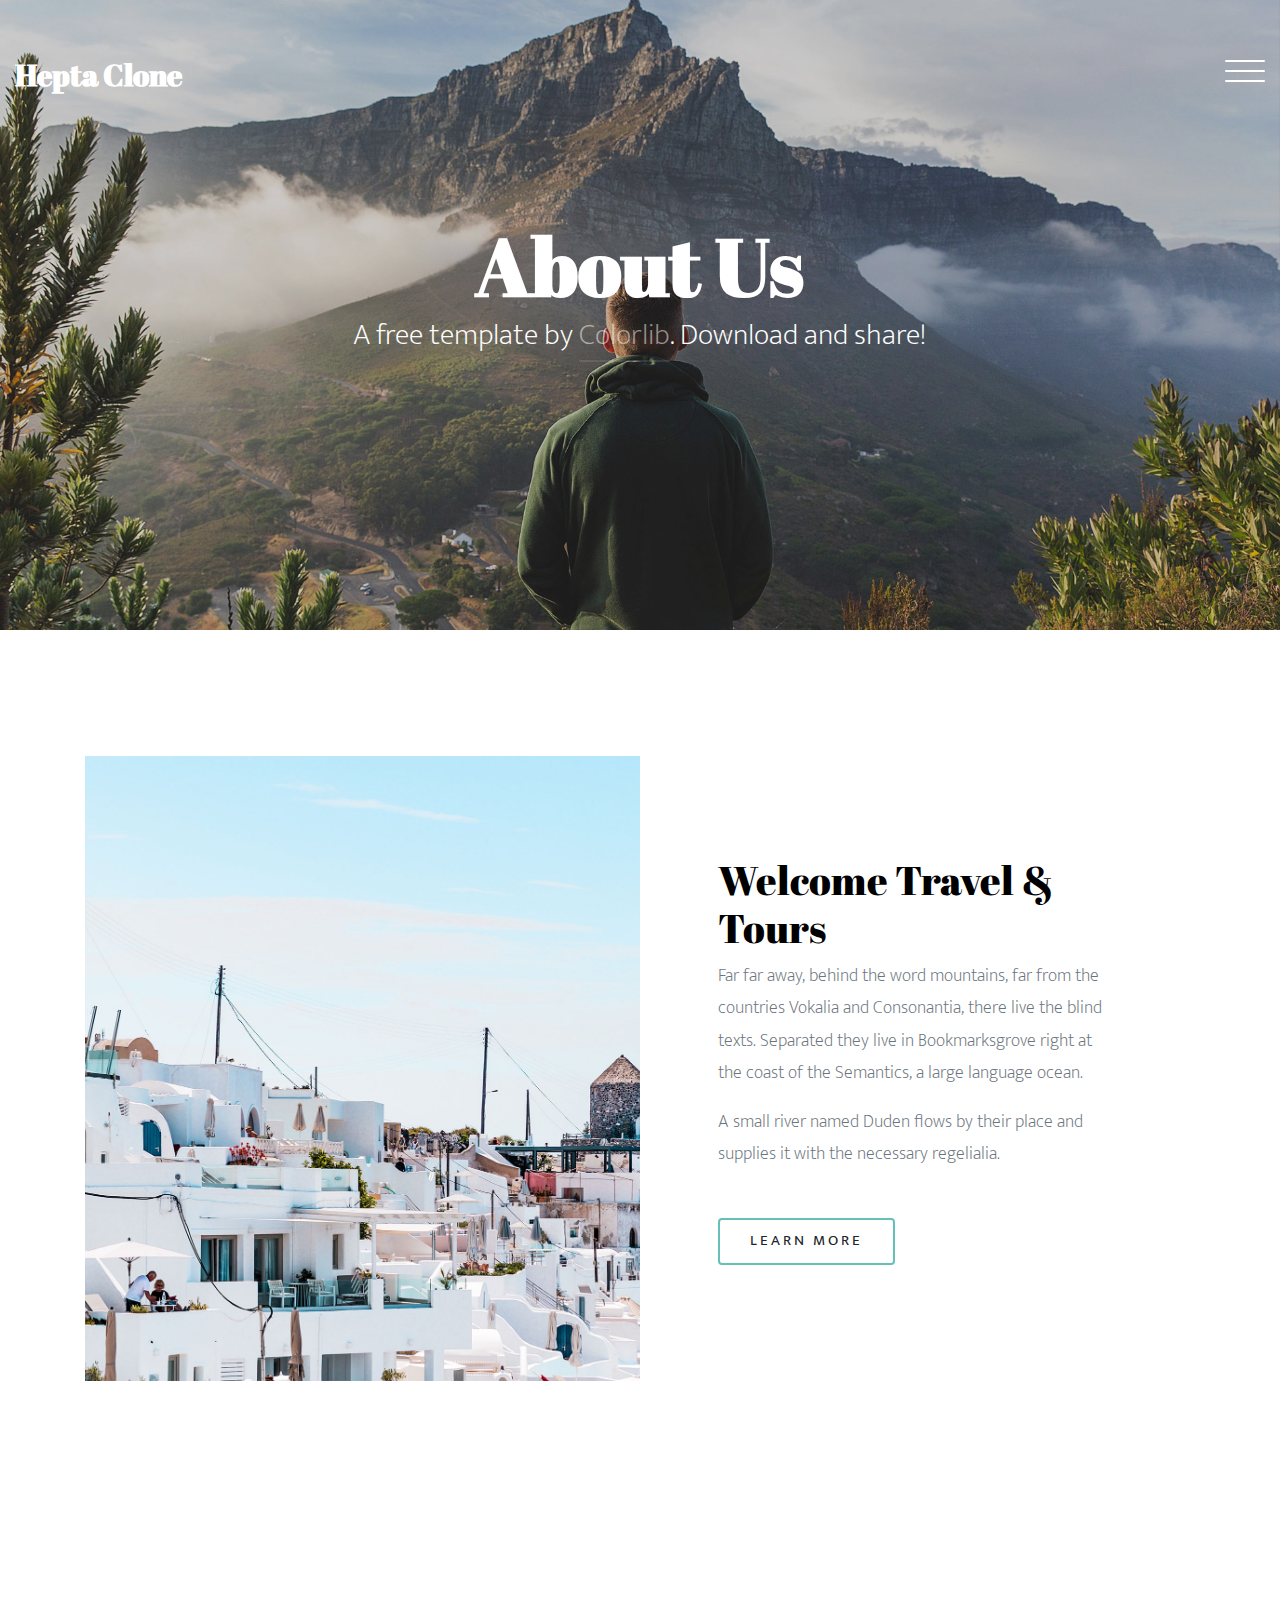
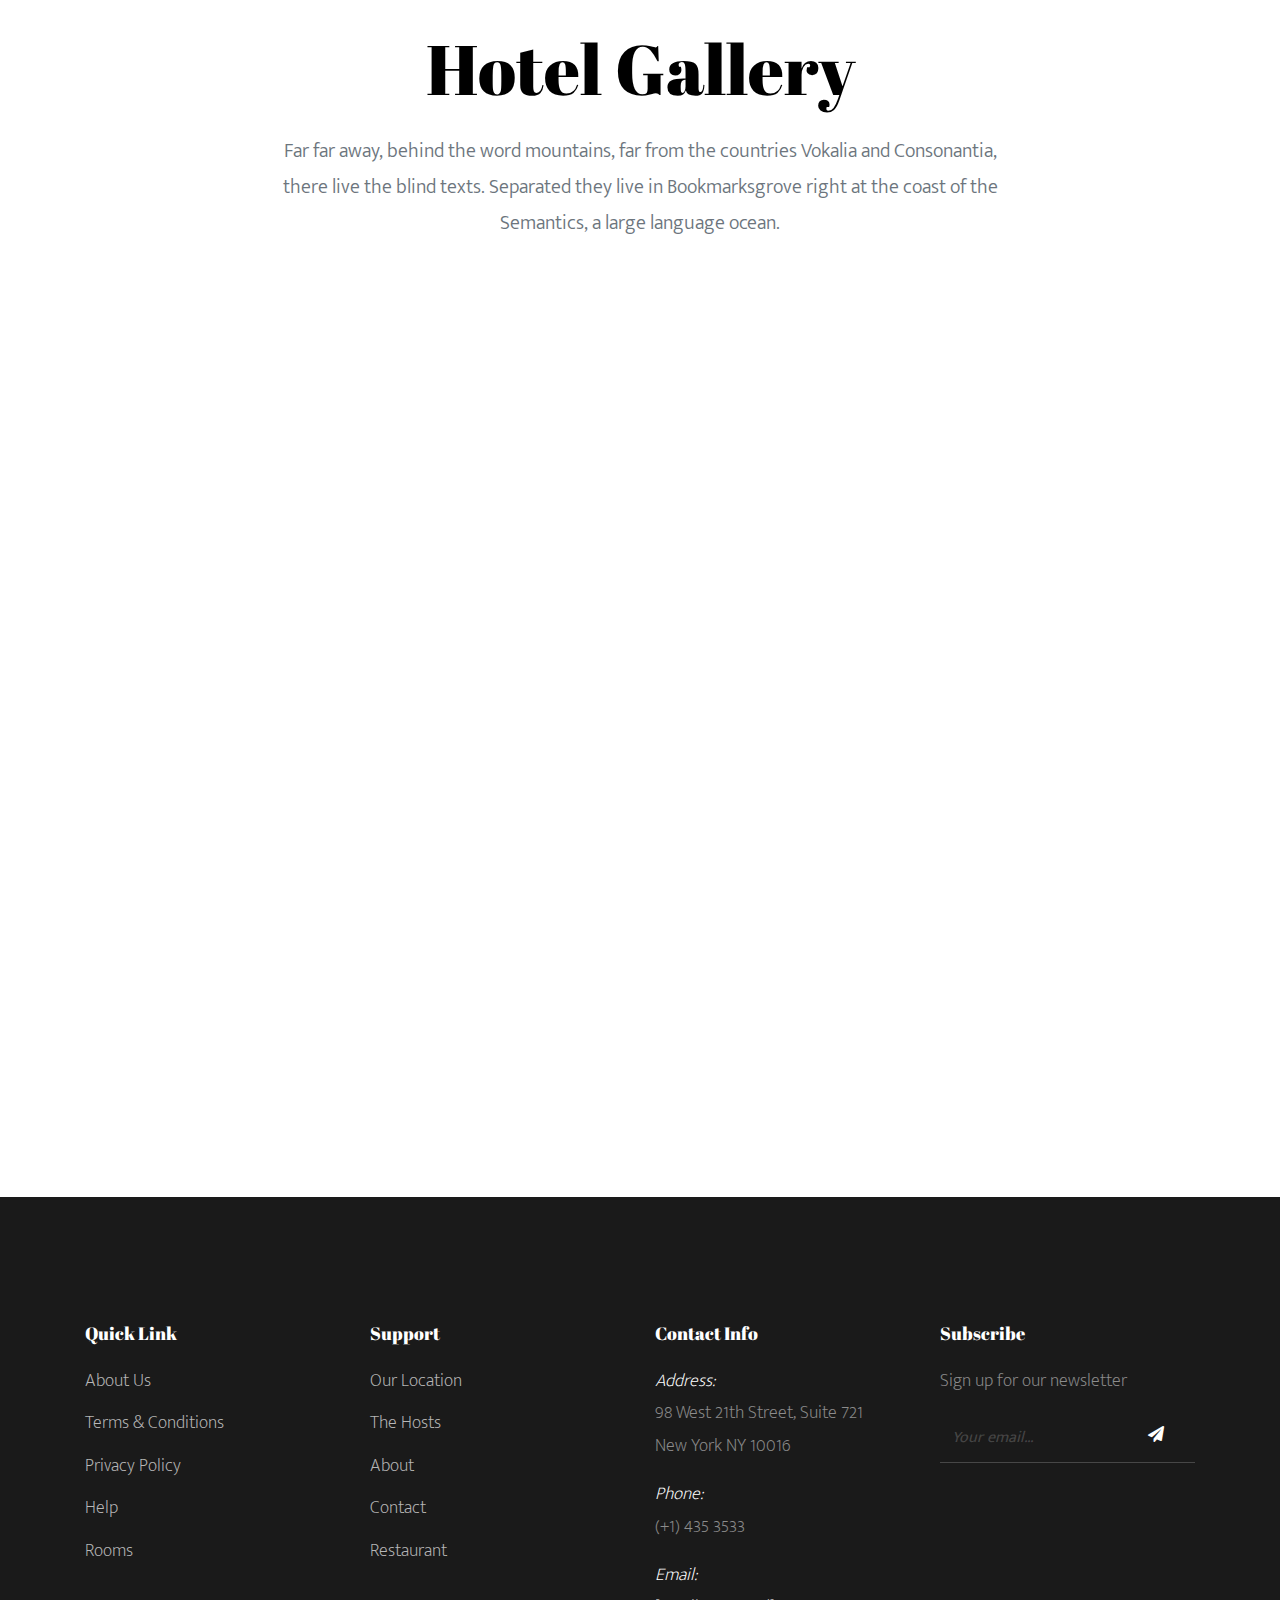
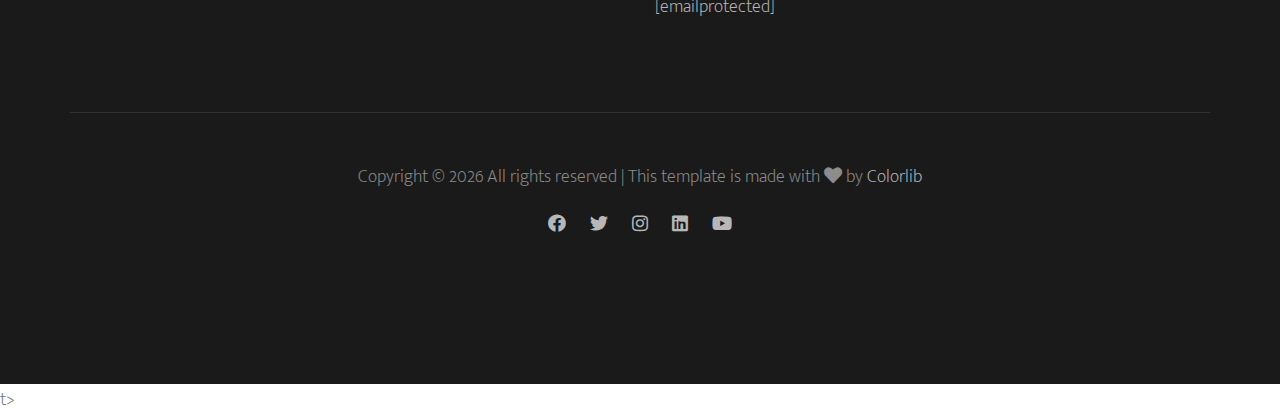
==== commit 1dc136b2: "Update about.html" ====
--- a/about.html
+++ b/about.html
@@ -6,39 +6,40 @@
     <meta name="viewport" content="width=device-width, initial-scale=1, shrink-to-fit=no">
 
     <link href="https://fonts.googleapis.com/css?family=Mukta+Mahee:200,300,400|Abril+Fatface:400,700" rel="stylesheet">
+    
     <link rel="stylesheet" href="https://cdnjs.cloudflare.com/ajax/libs/font-awesome/5.15.4/css/all.min.css">
     
     <meta name="description" content="" />
     <meta name="keywords" content="free template, free bootstrap, free website template" />
     <meta name="author" content="" />
+   
+
 
     <link rel="stylesheet" href="css/bootstrap.css">
-    <link rel="stylesheet" href="css/animate.css">
     <link rel="stylesheet" href="css/owl.carousel.min.css">
     <link rel="stylesheet" href="css/aos.css">
-    <link rel="stylesheet" href="css/fancybox.min.css">
-    <link rel="stylesheet" href="css/animsition.min.css">
+    
 
     <link rel="stylesheet" href="fonts/ionicons/css/ionicons.min.css">
     <link rel="stylesheet" href="fonts/fontawesome/css/font-awesome.min.css">
+  
 
     <!-- Theme Style -->
     <link rel="stylesheet" href="css/style.css">
 
-
-
+    
   </head>
   <body>
-    <div class="js-animsition animsition" id="site-wrap" data-animsition-in-class="fade-in" data-animsition-out-class="fade-out">
-
+    <div >
+    
     <header class="site-header">
       <div class="container-fluid">
         <div class="row">
-          <div class="col-4 site-logo" data-aos="fade"><a href="index.html" class="animsition-link">Hepta Clone</a></div>
+          <div class="col-4 site-logo" ><a href="index.html" class="animsition-link">Hepta Clone</a></div>
           <div class="col-8">
 
 
-            <div class="site-menu-toggle js-site-menu-toggle"  data-aos="fade">
+            <div class="site-menu-toggle js-site-menu-toggle" >
               <span></span>
               <span></span>
               <span></span>
@@ -51,9 +52,9 @@
                   <div class="row full-height align-items-center">
                     <div class="col-md-12 justify-content-center">
                       <ul class="list-unstyled menu">
-                        <li><a href="index.html" class="animsition-link">Home</a></li>
+                        <li class="active"><a href="index.html" class="animsition-link">Home</a></li>
                         <li><a href="hotel.html" class="animsition-link">Hotels</a></li>
-                        <li class="active"><a href="about.html" class="animsition-link">About Us</a></li>
+                        <li><a href="about.html" class="animsition-link">About Us</a></li>
                         <li><a href="gallery.html" class="animsition-link">Gallery</a></li>
                         <li><a href="blog.html" class="animsition-link">News</a></li>
                         <li><a href="contact.html" class="animsition-link">Contact</a></li>
@@ -68,13 +69,14 @@
       </div>
     </header>
     <!-- END head -->
+    
 
     <section class="site-hero overlay page-inside" style="background-image: url(images/hero_2.jpeg)">
       <div class="container">
         <div class="row site-hero-inner justify-content-center align-items-center">
           <div class="col-md-10 text-center">
-            <h1 class="heading" data-aos="fade-up">About Us</h1>
-            <p class="sub-heading mb-5" data-aos="fade-up" data-aos-delay="100">
+            <h1 class="heading" >About Us</h1>
+            <p class="sub-heading mb-5" >
               A free template by <a href="#" target="_blank">Colorlib</a>. Download and share!
             </p>
           </div>
@@ -88,8 +90,8 @@
     <section class="section">
       <div class="container">
         <div class="half d-md-flex d-block">
-          <div class="image" data-aos="fade" style="background-image: url('images/hero_1.jpeg');"></div>
-          <div class="text" data-aos="fade-right" data-aos-delay="200">
+          <div class="image"  style="background-image: url('images/hero_1.jpeg');"></div>
+          <div class="text" >
             <h2>Welcome Travel &amp; Tours</h2>
             
             <p>Far far away, behind the word mountains, far from the countries Vokalia and Consonantia, there live the blind texts. Separated they live in Bookmarksgrove right at the coast of the Semantics, a large language ocean.</p>
@@ -106,8 +108,8 @@
       <div class="container">
         <div class="row justify-content-center text-center mb-5">
           <div class="col-md-8">
-            <h2 class="heading" data-aos="fade-up">Hotel Gallery</h2>
-            <p class="lead" data-aos="fade-up" data-aos-delay="100">Far far away, behind the word mountains, far from the countries Vokalia and Consonantia, there live the blind texts. Separated they live in Bookmarksgrove right at the coast of the Semantics, a large language ocean.</p>
+            <h2 class="heading" >Hotel Gallery</h2>
+            <p class="lead">Far far away, behind the word mountains, far from the countries Vokalia and Consonantia, there live the blind texts. Separated they live in Bookmarksgrove right at the coast of the Semantics, a large language ocean.</p>
           </div>
         </div>
         <div class="row">
@@ -245,7 +247,7 @@
             <h3>Contact Info</h3>
             <p><span class="d-block">Address:</span> <span> 98 West 21th Street, Suite 721 New York NY 10016</span></p>
             <p><span class="d-block">Phone:</span> <span> (+1) 435 3533</span></p>
-            <p><span class="d-block">Email:</span> <span> <a href="/cdn-cgi/l/email-protection" class="__cf_email__" data-cfemail="c3aaada5ac83baacb6b1a7acaea2aaadeda0acae">[email&#160;protected]</a></span></p>
+            <p><span class="d-block">Email:</span> <span> <a href="/cdn-cgi/l/email-protection" class="__cf_email__" >[email&#160;protected]</a></span></p>
           </div>
           <div class="col-md-3 mb-5">
             <h3>Subscribe</h3>
@@ -267,14 +269,14 @@
                   aria-hidden="true"></i> by <a href="https://colorlib.com" target="_blank">Colorlib</a>
                 <!-- Link back to Colorlib can't be removed. Template is licensed under CC BY 3.0. --></p>
             
-                <p class="col-md-12 social">
-                  <a href="#"><span class="fab fa-facebook"></span></a>
-                  <a href="#"><span class="fab fa-twitter"></span></a>
-                  <a href="#"><span class="fab fa-instagram"></span></a>
-                  <a href="#"><span class="fab fa-linkedin"></span></a>
-                  <a href="#"><span class="fab fa-youtube"></span></a>
-                  
-                </p>
+          <p class="col-md-12 social">
+            <a href="#"><span class="fab fa-facebook"></span></a>
+            <a href="#"><span class="fab fa-twitter"></span></a>
+            <a href="#"><span class="fab fa-instagram"></span></a>
+            <a href="#"><span class="fab fa-linkedin"></span></a>
+            <a href="#"><span class="fab fa-youtube"></span></a>
+            
+          </p>
         </div>
       </div>
     </footer>
@@ -284,21 +286,10 @@
     <script src="js/popper.min.js"></script>
     <script src="js/bootstrap.min.js"></script>
     <script src="js/owl.carousel.min.js"></script>
-    <script src="js/jquery.fancybox.min.js"></script>
-    <script src="js/animsition.min.js"></script>
     <script src="js/aos.js"></script>
     <script src="js/main.js"></script>
-
- <!-- Global site tag (gtag.js) - Google Analytics -->
-<script async src="https://www.googletagmanager.com/gtag/js?id=UA-23581568-13"></script>
-<script>
-  window.dataLayer = window.dataLayer || [];
-  function gtag(){dataLayer.push(arguments);}
-  gtag('js', new Date());
-
-  gtag('config', 'UA-23581568-13');
-</script>
-
-  <script defer src="https://static.cloudflareinsights.com/beacon.min.js/vcd15cbe7772f49c399c6a5babf22c1241717689176015" integrity="sha512-ZpsOmlRQV6y907TI0dKBHq9Md29nnaEIPlkf84rnaERnq6zvWvPUqr2ft8M1aS28oN72PdrCzSjY4U6VaAw1EQ==" data-cf-beacon='{"rayId":"8d7fdf7b49d24128","serverTiming":{"name":{"cfExtPri":true,"cfL4":true,"cfSpeedBrain":true,"cfCacheStatus":true}},"version":"2024.10.4","token":"cd0b4b3a733644fc843ef0b185f98241"}' crossorigin="anonymous"></script>
+    t>
+
+
 </body>
 </html>
